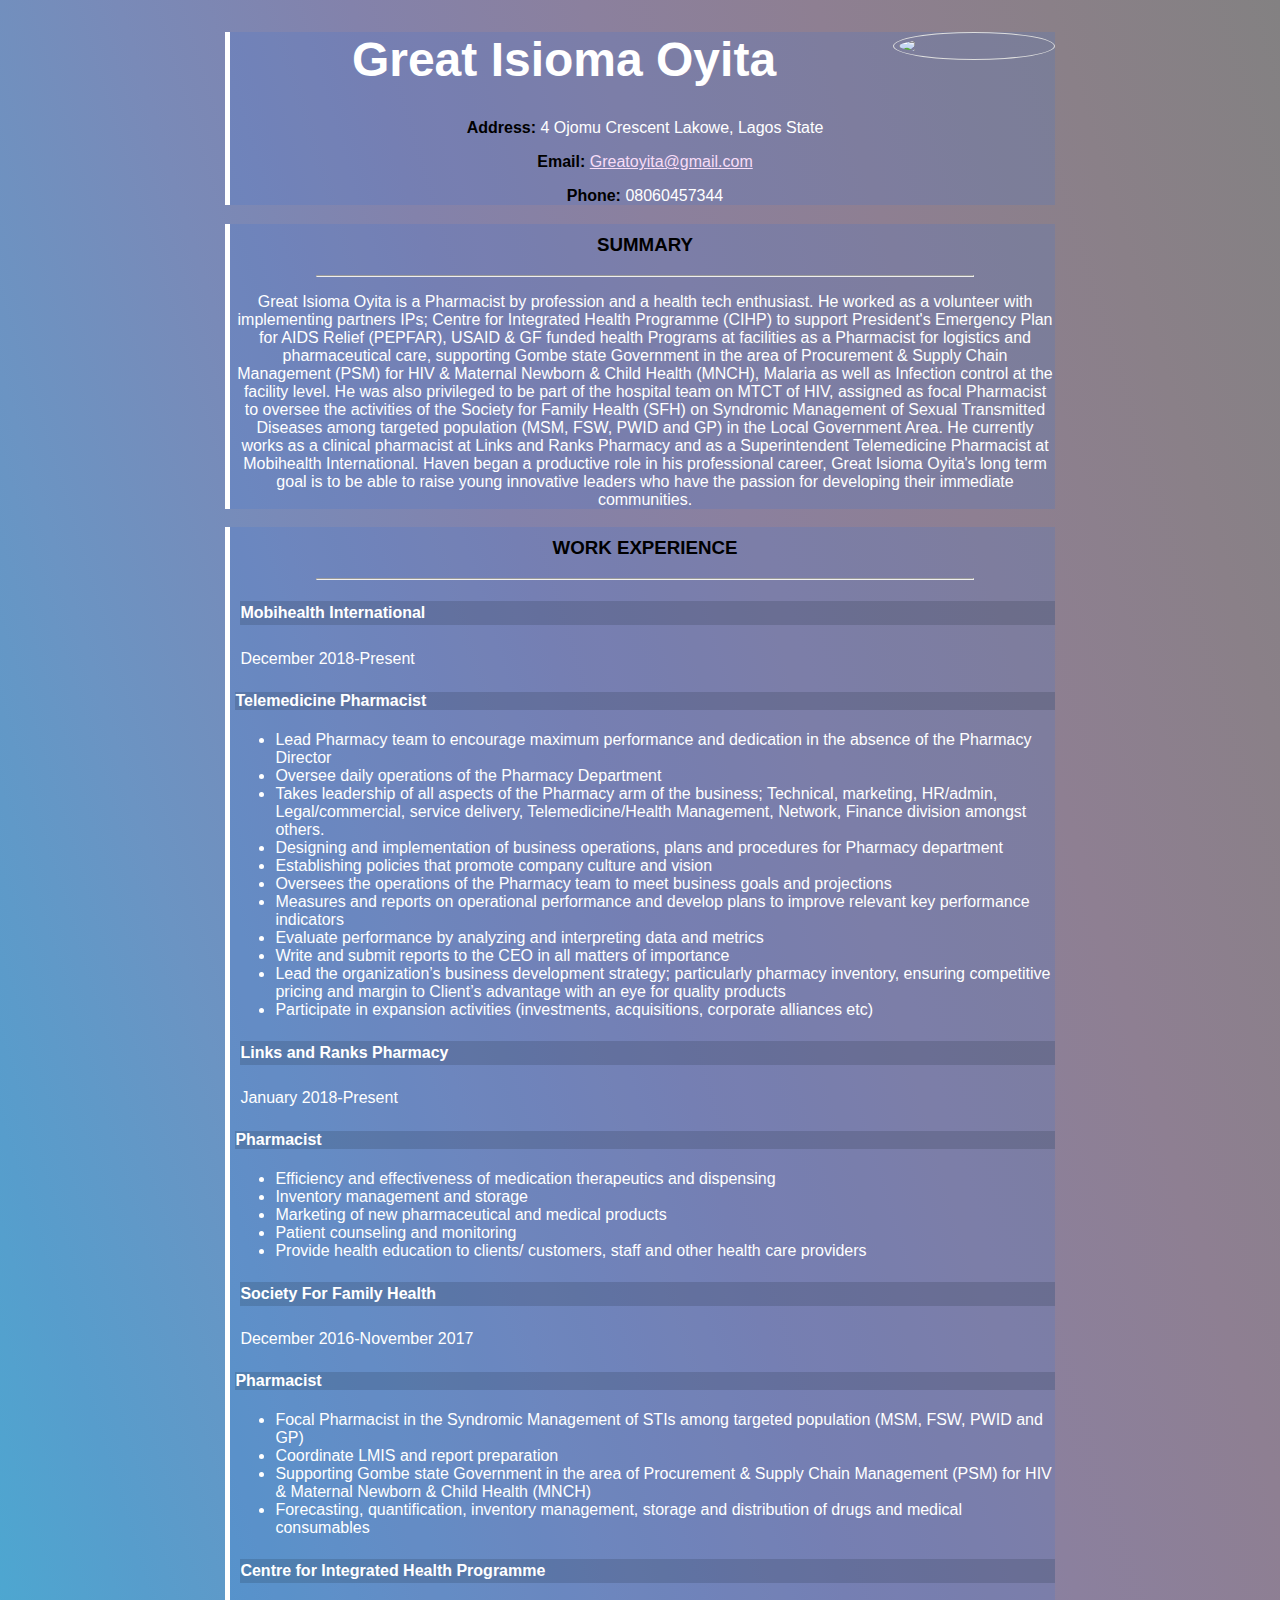
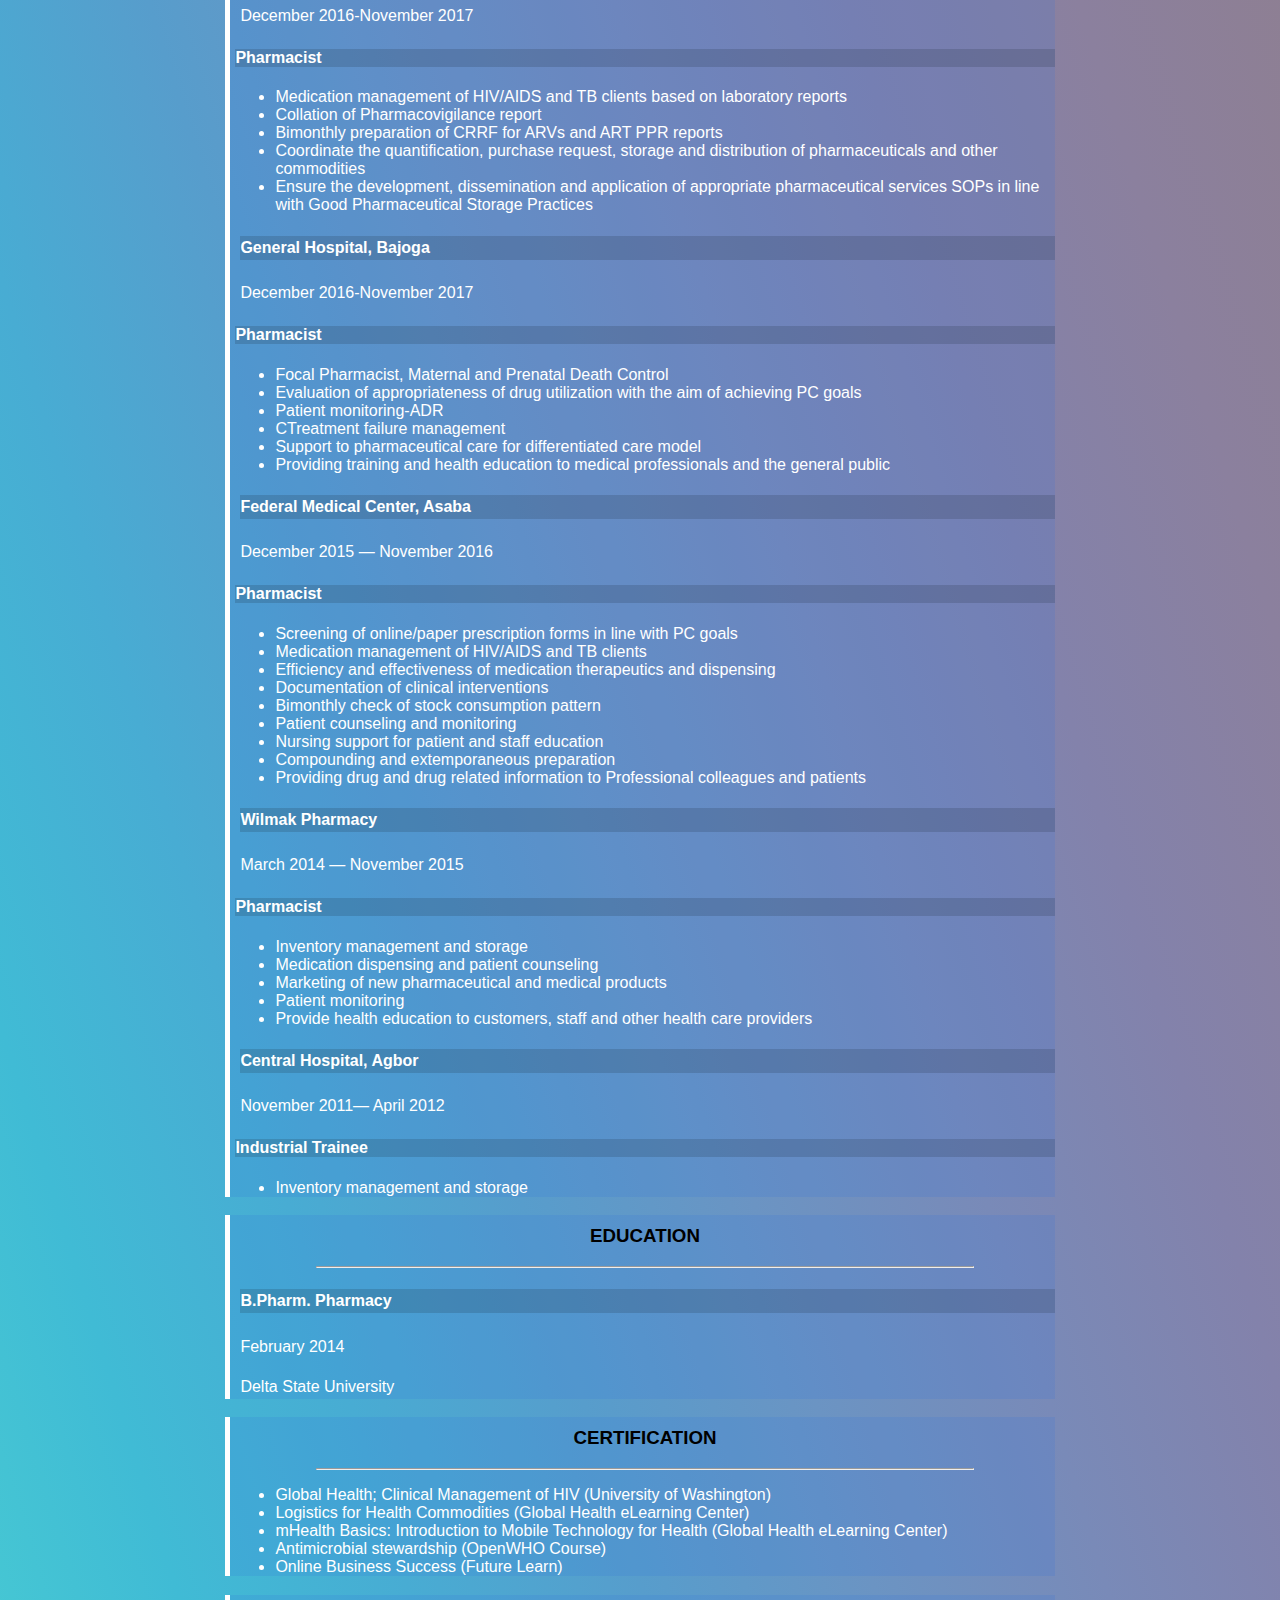
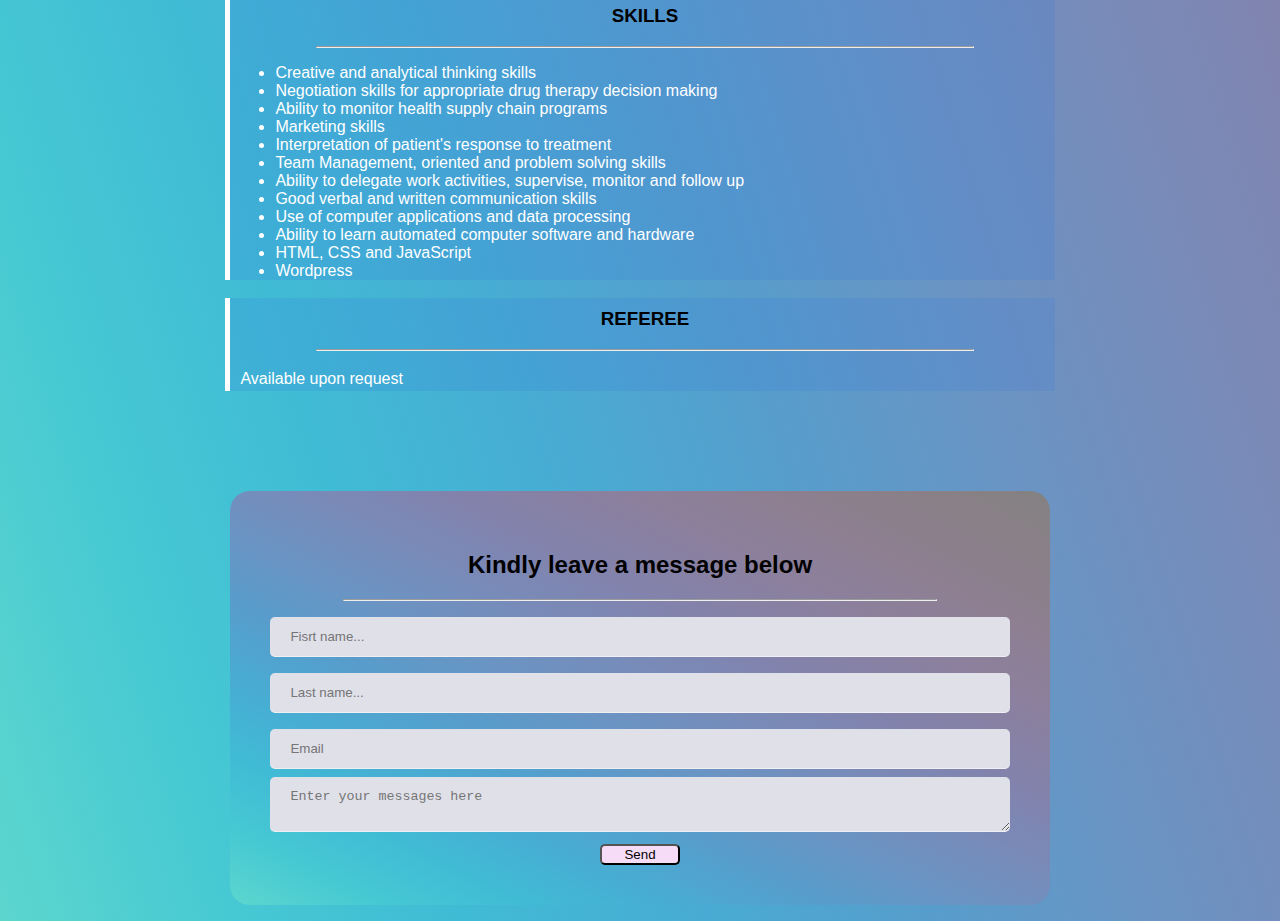
==== index.html @ ba4f35d0 "Rename GreatOyita.html to index.html" ====
<!DOCTYPE html>
<html lang="en">
<head>
    <meta charset="UTF-8">
    <meta name="viewport" content="width=device-width, initial-scale=1.0">
    <meta http-equiv="X-UA-Compatible" content="ie=edge">
    <link rel="stylesheet" href="cv.css">
    <script src="cv.js"></script>
    <title>My Cv</title>
</head>
<body>
    <!-- biodata -->
    <header>
        <div class="container">
            <div class="box-1">
                <img src="https://res.cloudinary.com/tekipharm/image/upload/v1566548403/FBprofilepic_lvegar.jpg">
                <h1>Great Isioma Oyita</h1>
                <p><b>Address:</b> 4 Ojomu Crescent Lakowe, Lagos State</p>
                <p><b>Email:</b> <a href= "mailto:Greatoyita@gmail.com"> Greatoyita@gmail.com</a></p>
                <p><b>Phone:</b> 08060457344</p>
            </div>
        </div>
    </header>
    <!-- summary -->
    <section>
        <div class="container">
            <h3>SUMMARY</h3>
            <hr>
            <div class="box-1">
                <p>Great Isioma Oyita is a Pharmacist by profession and a health tech enthusiast. He worked as a volunteer with implementing partners IPs; Centre for Integrated Health Programme (CIHP) to support President's Emergency Plan for AIDS Relief (PEPFAR), USAID & GF funded health Programs at facilities as a Pharmacist for logistics and pharmaceutical care, supporting Gombe state Government in the area of Procurement & Supply Chain Management (PSM) for HIV & Maternal Newborn & Child Health (MNCH), Malaria as well as Infection control at the facility level. He was also privileged to be part of the hospital team on MTCT of HIV, assigned as focal Pharmacist to oversee the activities of the Society for Family Health (SFH) on Syndromic Management of Sexual Transmitted Diseases among targeted population (MSM, FSW, PWID and GP) in the Local Government Area. He currently works as a clinical pharmacist at Links and Ranks Pharmacy and as a Superintendent Telemedicine Pharmacist at Mobihealth International. 
                Haven began a productive role in his professional career, Great Isioma Oyita's long term goal is to be able to raise young innovative leaders who have the passion for developing their immediate communities.</p>
            </div>
            </div>
    </section>
    <!-- experience -->
    <section>
        <div class="container">
            <h3>WORK EXPERIENCE</h3>
            <hr>
            <div class="box-2">
                <h4>Mobihealth International</h4>
                <p>December 2018-Present</p>
            </div>
            <div class="box-1">
                <h4>Telemedicine Pharmacist</h4>
                <ul>
                    <li>Lead Pharmacy team to encourage maximum performance and dedication in the absence of the Pharmacy Director</li>
                    <li>Oversee daily operations of the Pharmacy Department</li>
                    <li>Takes leadership of all aspects of the Pharmacy arm of the business; Technical, marketing, HR/admin, Legal/commercial, service delivery, Telemedicine/Health Management, Network, Finance division amongst others.</li>
                    <li>Designing and implementation of business operations, plans and procedures for Pharmacy department</li>
                    <li>Establishing policies that promote company culture and vision</li>
                    <li>Oversees the operations of the Pharmacy team to meet business goals and projections</li>
                    <li>Measures and reports on operational performance and develop plans to improve relevant key performance indicators</li>
                    <li>Evaluate performance by analyzing and interpreting data and metrics</li>
                    <li>Write and submit reports to the CEO in all matters of importance</li>
                    <li>Lead the organization’s business development strategy; particularly pharmacy inventory, ensuring competitive pricing and margin to Client’s advantage with an eye for quality products</li>
                    <li>Participate in expansion activities (investments, acquisitions, corporate alliances etc)</li>
                </ul>
            </div>
            <div class="box-2">
                <h4>Links and Ranks Pharmacy</h4>
                <p>January 2018-Present</p>
            </div>
            <div class="box-1">
                <h4>Pharmacist</h4>
                <ul>
                    <li>Efficiency and effectiveness of medication therapeutics and dispensing</li>
                    <li>Inventory management and storage </li>
                    <li>Marketing of new pharmaceutical and medical products</li>
                    <li>Patient counseling and monitoring</li>
                    <li>Provide health education to clients/ customers, staff and other health care providers</li>
                </ul>
            </div>
            <div class="box-2">
                <h4>Society For Family Health</h4>
                <p>December 2016-November 2017</p>
            </div>
            <div class="box-1">
                <h4>Pharmacist</h4>
                <ul>
                    <li>Focal Pharmacist in the Syndromic Management of STIs among targeted population (MSM, FSW, PWID and GP)</li>
                    <li>Coordinate LMIS and report preparation</li> 
                    <li>Supporting Gombe state Government in the area of Procurement & Supply Chain Management (PSM) for HIV & Maternal Newborn & Child Health (MNCH)</li>
                    <li>Forecasting, quantification, inventory management, storage and distribution of drugs and medical consumables</li>
                </ul>
            </div>
            <div class="box-2">
                <h4>Centre for Integrated Health Programme</h4>
                <p>December 2016-November 2017</p>
            </div>
            <div class="box-1">
                <h4>Pharmacist</h4>
                <ul>
                    <li>Medication management of HIV/AIDS and TB clients based on laboratory reports</li>
                    <li>Collation of Pharmacovigilance report</li> 
                    <li>Bimonthly preparation of CRRF for ARVs and ART PPR reports</li>
                    <li>Coordinate the quantification, purchase request, storage and distribution of pharmaceuticals and other commodities</li>
                    <li>Ensure the development, dissemination and application of appropriate pharmaceutical services SOPs in line with Good Pharmaceutical Storage Practices</li>
                </ul>
            </div>
            <div class="box-2">
                <h4>General Hospital, Bajoga</h4>
                <p>December 2016-November 2017</p>
            </div>
            <div class="box-1">
                <h4>Pharmacist</h4>
                <ul>
                    <li>Focal Pharmacist, Maternal and Prenatal Death Control</li>
                    <li>Evaluation of appropriateness of drug utilization with the aim of achieving PC goals</li> 
                    <li>Patient monitoring-ADR</li>
                    <li>CTreatment failure management</li>
                    <li>Support to pharmaceutical care for differentiated care model</li>
                    <li>Providing training and health education to medical professionals and the general public</li>     
                </ul>
            </div>
            <div class="box-2">
                <h4>Federal Medical Center, Asaba</h4>
                <p>December 2015 — November 2016</p>
            </div>
            <div class="box-1">
                <h4>Pharmacist</h4>
                <ul>
                    <li>Screening of online/paper prescription forms in line with PC goals</li>
                    <li>Medication management of HIV/AIDS and TB clients</li> 
                    <li>Efficiency and effectiveness of medication therapeutics and dispensing</li>
                    <li>Documentation of clinical interventions</li>
                    <li>Bimonthly check of stock consumption pattern</li>
                    <li>Patient counseling and monitoring</li>
                    <li>Nursing support for patient and staff education</li>  
                    <li>Compounding and extemporaneous preparation</li> 
                    <li>Providing drug and drug related information to Professional colleagues and patients</li>
                </ul>
            </div>
            <div class="box-2">
                <h4>Wilmak Pharmacy</h4>
                <p>March 2014 — November 2015</p>
            </div>
            <div class="box-1">
                <h4>Pharmacist</h4>
                <ul>
                    <li>Inventory management and storage</li>
                    <li>Medication dispensing and patient counseling</li> 
                    <li>Marketing of new pharmaceutical and medical products</li>
                    <li>Patient monitoring</li>
                    <li>Provide health education to customers, staff and other health care providers</li>
                </ul>
            </div>
            <div class="box-2">
                <h4>Central Hospital, Agbor</h4>
                <p>November 2011— April 2012</p>
            </div>
            <div class="box-1">
                <h4>Industrial Trainee</h4>
                <ul>
                    <li>Inventory management and storage</li>
                </ul>
            </div>
        </div>
    </section>
    <!-- education -->
    <section>
        <div class="container">
            <h3>EDUCATION</h3>
            <hr>
            <div class="box-2">
                <h4>B.Pharm. Pharmacy</h4>
                <p>February 2014</p>
            </div>
            <div class="box-2">
                <p>Delta State University</p>
            </div>
        </div>
    </section>
    <!-- certification -->
    <section>
        <div class="container">
            <h3>CERTIFICATION</h3>
            <hr>
            <div class="box-1">
                <ul>
                    <li>Global Health; Clinical Management of HIV (University of Washington)</li>
                    <li>Logistics for Health Commodities (Global Health eLearning Center)</li>
                    <li>mHealth Basics: Introduction to Mobile Technology for Health (Global Health eLearning Center)</li>
                    <li>Antimicrobial stewardship (OpenWHO Course)</li>
                    <li>Online Business Success (Future Learn)</li>
                </ul>
            </div>
        </div>
    </section>
    <!-- skills -->
    <section>
        <div class="container">
            <h3>SKILLS</h3>
            <hr>
            <div class="box-1">
                <ul>
                    <li>Creative and analytical thinking skills</li>
                    <li>Negotiation skills for appropriate drug therapy decision making</li>
                    <li>Ability to monitor health supply chain programs</li>
                    <li>Marketing skills</li>
                    <li>Interpretation of patient's response to treatment</li>
                    <li>Team Management, oriented and problem solving skills</li>
                    <li>Ability to delegate work activities, supervise, monitor and follow up</li>
                    <li>Good verbal and written communication skills</li>
                    <li>Use of computer applications and data processing</li>
                    <li>Ability to learn automated computer software and hardware</li>
                    <li>HTML, CSS and JavaScript</li>
                    <li>Wordpress</li>
                </ul>
            </div>
        </div>
    </section>
    <!-- referee -->
    <section>
        <div class="container">
            <h3>REFEREE</h3>
            <hr>
            <div class="box-2">
                <p>Available upon request</p>
            </div>
        </div>
    </section>
    <section>
        <div class="wrap">
            <h2>Kindly leave a message below</h2>
            <hr>
        <form name="RegForm" onsubmit="return validation()">
            <input type="text" name="Firstname" pattern=".{4,}" required placeholder="Fisrt name...">
            <input type="text" name="Lastname" pattern=".{4,}" required placeholder="Last name...">
            <input type="email" name="Email" required placeholder="Email">
            <textarea pattern=".{2,}" placeholder="Enter your messages here"></textarea>
            <input type="submit" value="Send">
        </form>
        </div>
    </section>
</body>
</html>
---- cv.css ----
body{
    font-family: 'Lucida Sans', 'Lucida Sans Regular', 'Lucida Grande', 'Lucida Sans Unicode', Geneva, Verdana, sans-serif;
    margin: 1em auto;
    max-width: 80%;
    background-image: linear-gradient(to left bottom, #838182, #8a8088, #8e7f92, #8b809e, #8382ab, #798ab8, #6b94c3, #579dcc, #48acd3, #40bbd5, #47c9d3, #5cd6ce);
}

.container{
    margin: auto;
    width: 80%;
    border-left: #fff solid 5px;
    padding-left: 5px;
    background-color: rgba(50, 115, 220, 0.171);
}
.box-1{
    color: #fff;
}
.box-1 p, h1{
    text-align: center;
}

h3{
    text-align: center;
    padding-top: 10px;
}
hr{
    color: rgba(39, 34, 34, 0.171);
    width: 80%;
}
.box-2{
    color: #fff;
    line-height: 1.5em;
    padding-left: 5px;
}
h4{
    background-color: rgba(25, 33, 44, 0.171);
}
a:hover{
    color: #fff;
}
img {
    border: 1px solid #ddd;
    border-radius: 100%; 
    padding: 5px; 
    width: 150px;
    float: right;
}
h1{
    font-family: 'Franklin Gothic Medium', 'Arial Narrow', Arial, sans-serif;
    font-size: 3em;
}
li{
    font-family: 'Lucida Sans', 'Lucida Sans Regular', 'Lucida Grande', 'Lucida Sans Unicode', Geneva, Verdana, sans-serif;
}
b{
    color: black;
}
/* footer{
    background-image: linear-gradient(to left bottom, #838182, #8a8088, #8e7f92, #8b809e, #8382ab, #798ab8, #6b94c3, #579dcc, #48acd3, #40bbd5, #47c9d3, #5cd6ce);
} */
.wrap{
    max-width: 80%;
    border-radius: 20px;
    margin: auto;
    background: linear-gradient(to left bottom, #838182, #8a8088, #8e7f92, #8b809e, #8382ab, #798ab8, #6b94c3, #579dcc, #48acd3, #40bbd5, #47c9d3, #5cd6ce);
    box-sizing: border-box;
    padding: 40px;
    margin-top: 100px;
    text-align: center;
    overflow: hidden;
}
input[type=text] {
    width: 100%;
    padding: 12px 20px;
    margin: 8px 0;
    box-sizing: border-box;
    outline: none;
    border: none;
    border-bottom: 1px dotted#fff;
    border-radius: 5px;
    background-color: #e0e0e9;
  }

  input[type=email] {
    width: 100%;
    padding: 12px 20px;
    margin: 8px 0;
    box-sizing: border-box;
    outline: none;
    border: none;
    border-bottom: 1px dotted#fff;
    border-radius: 5px;
    background-color: #e0e0e9;
}
textarea{
    width: 100%;
    padding: 12px 20px;
    margin: 0px 0;
    box-sizing: border-box;
    outline: none;
    border: none;
    border-bottom: 1px dotted#fff;
    border-radius: 5px;
    background-color: #e0e0e9;
}
input[type=submit] {
    background-color: #f7dcf7;
    width: 80px;
    border-radius: 5px;
    margin-top: 8px;
}
input:hover[type=submit] {
    background-color: #48acd3;
}
a{
    color: #f7dcf7;
}
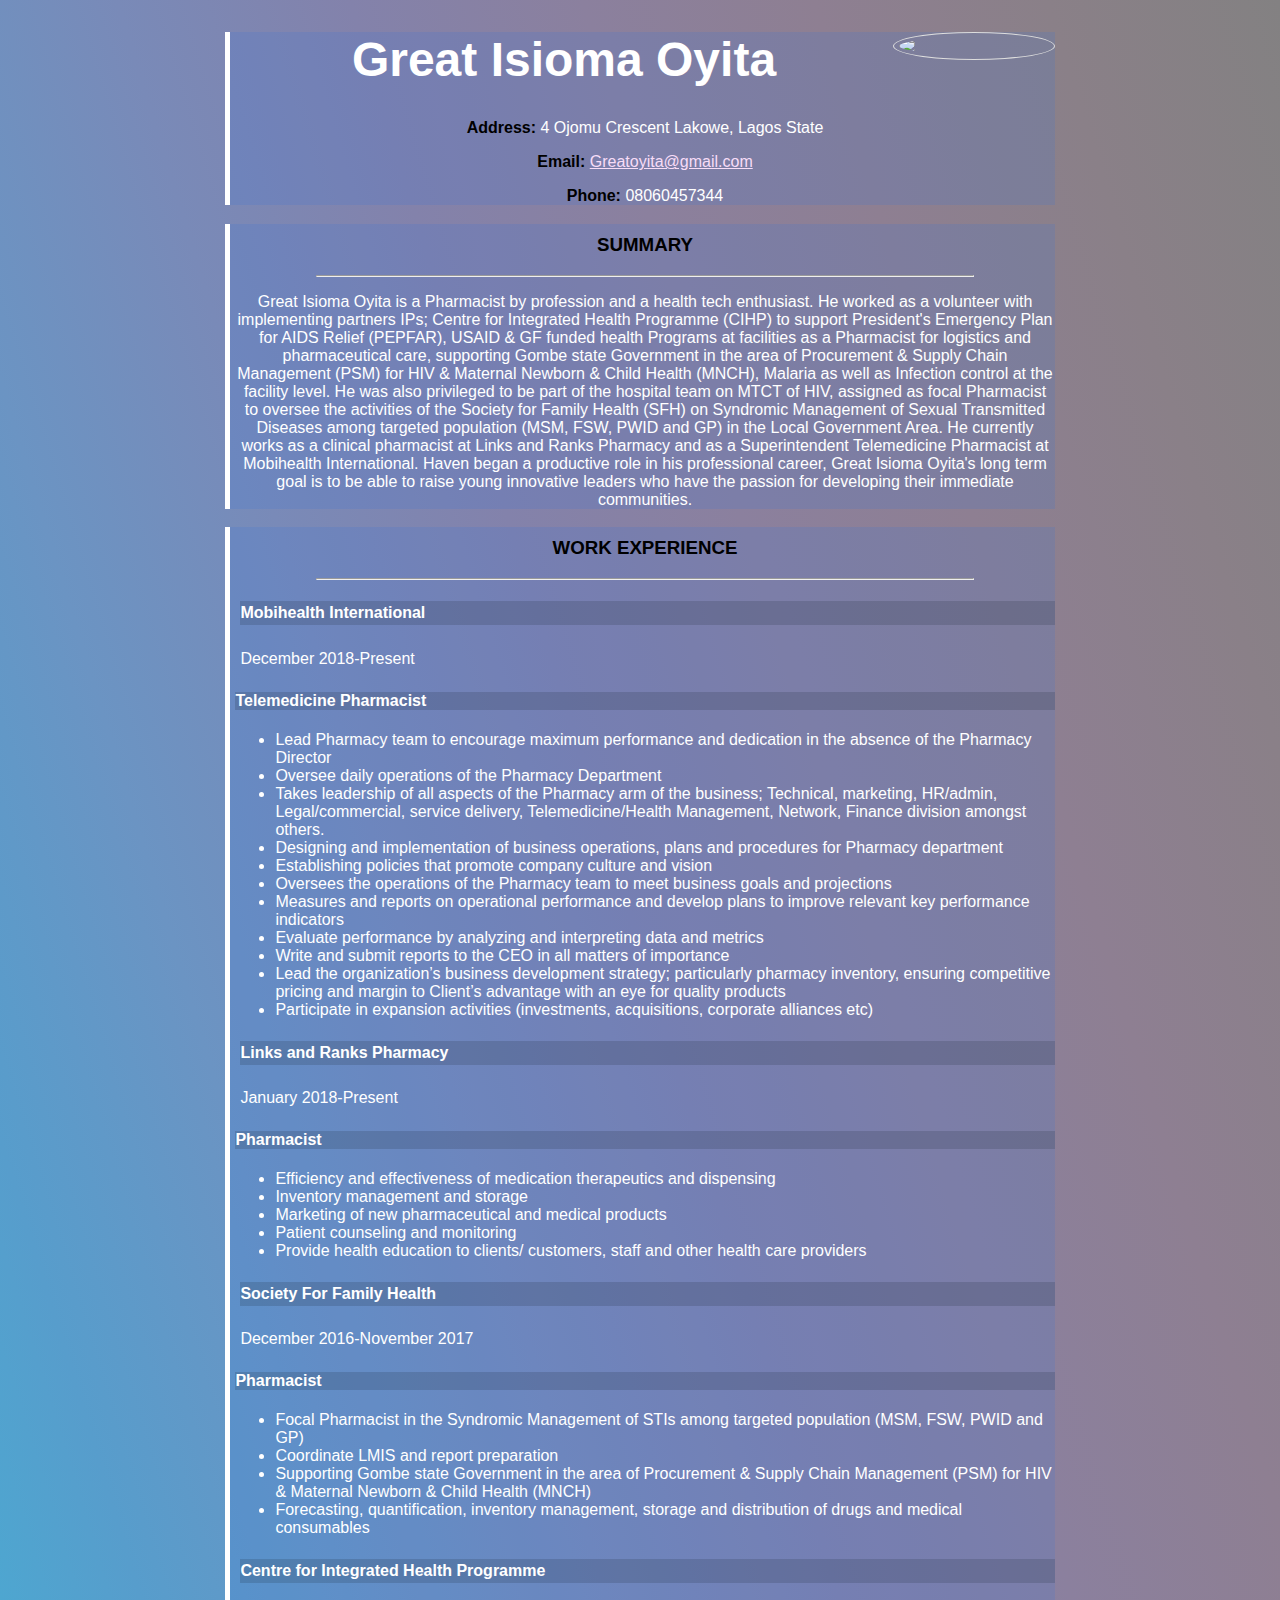
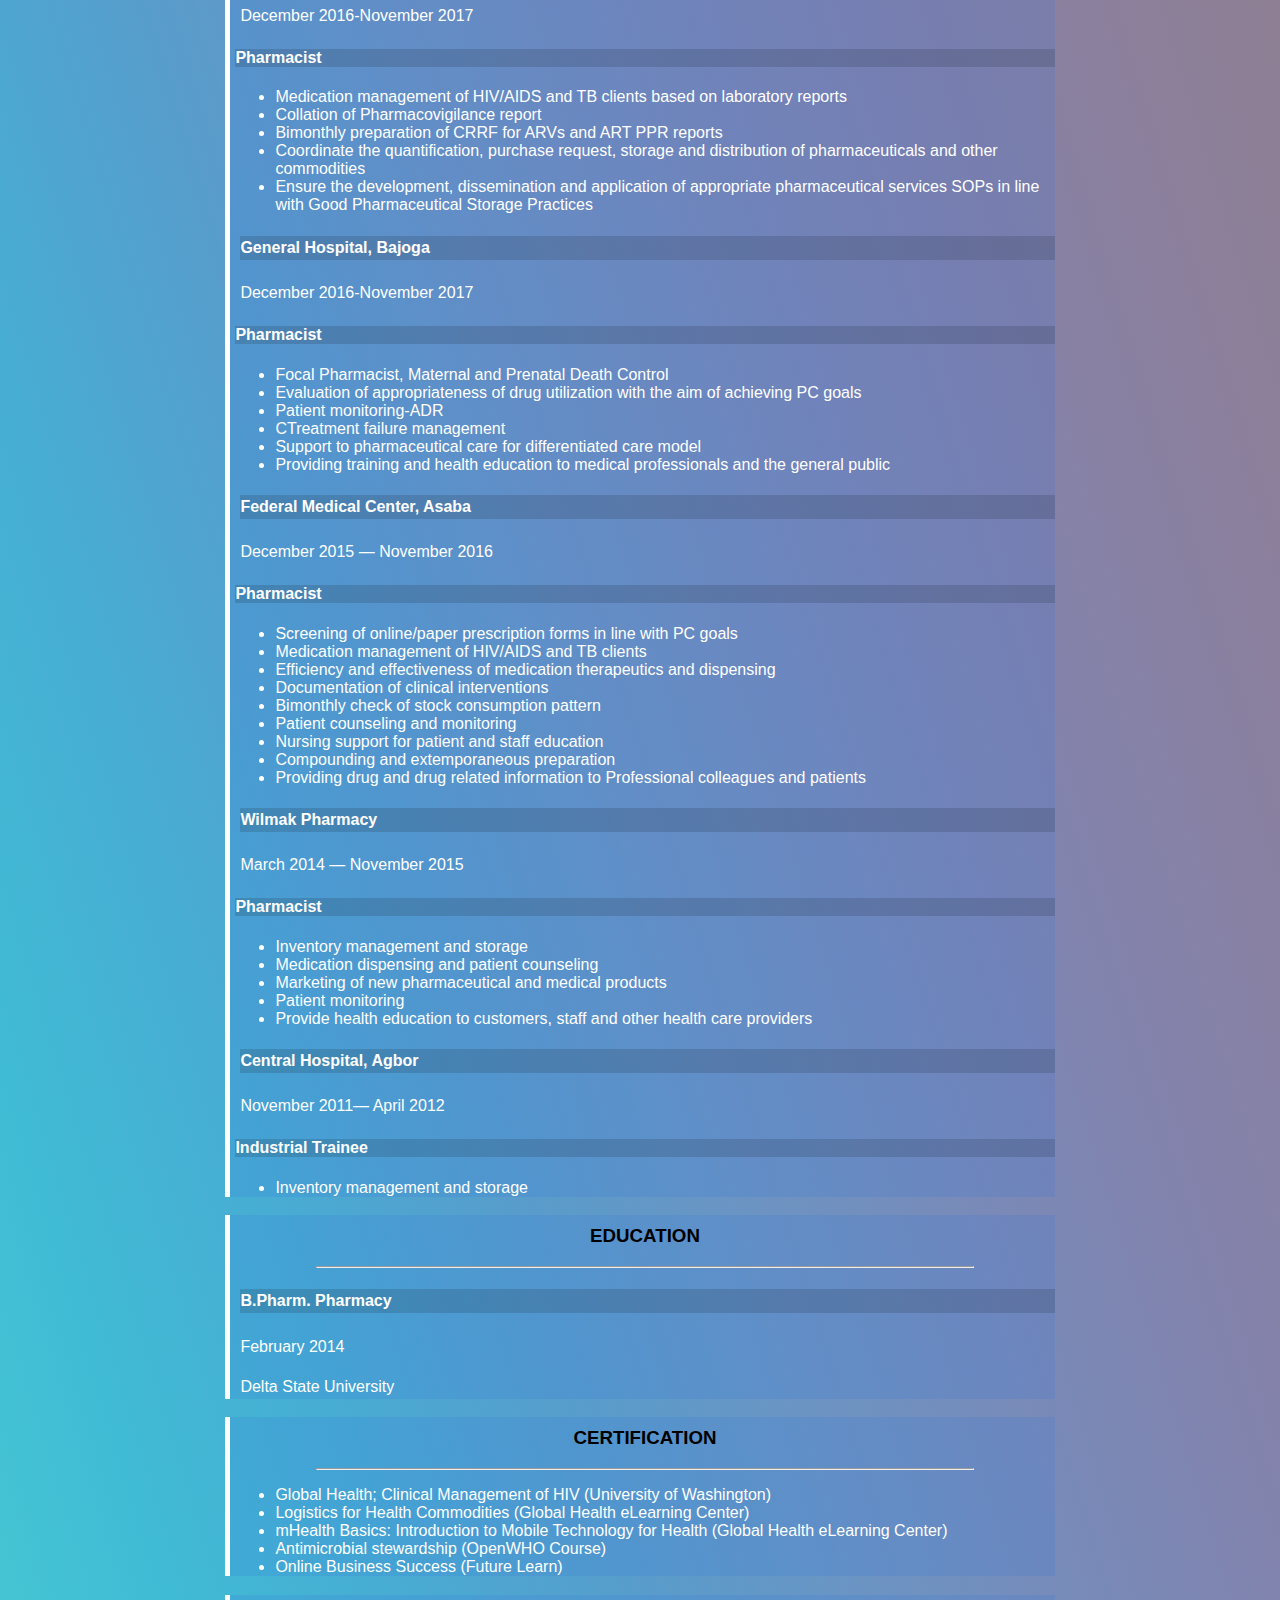
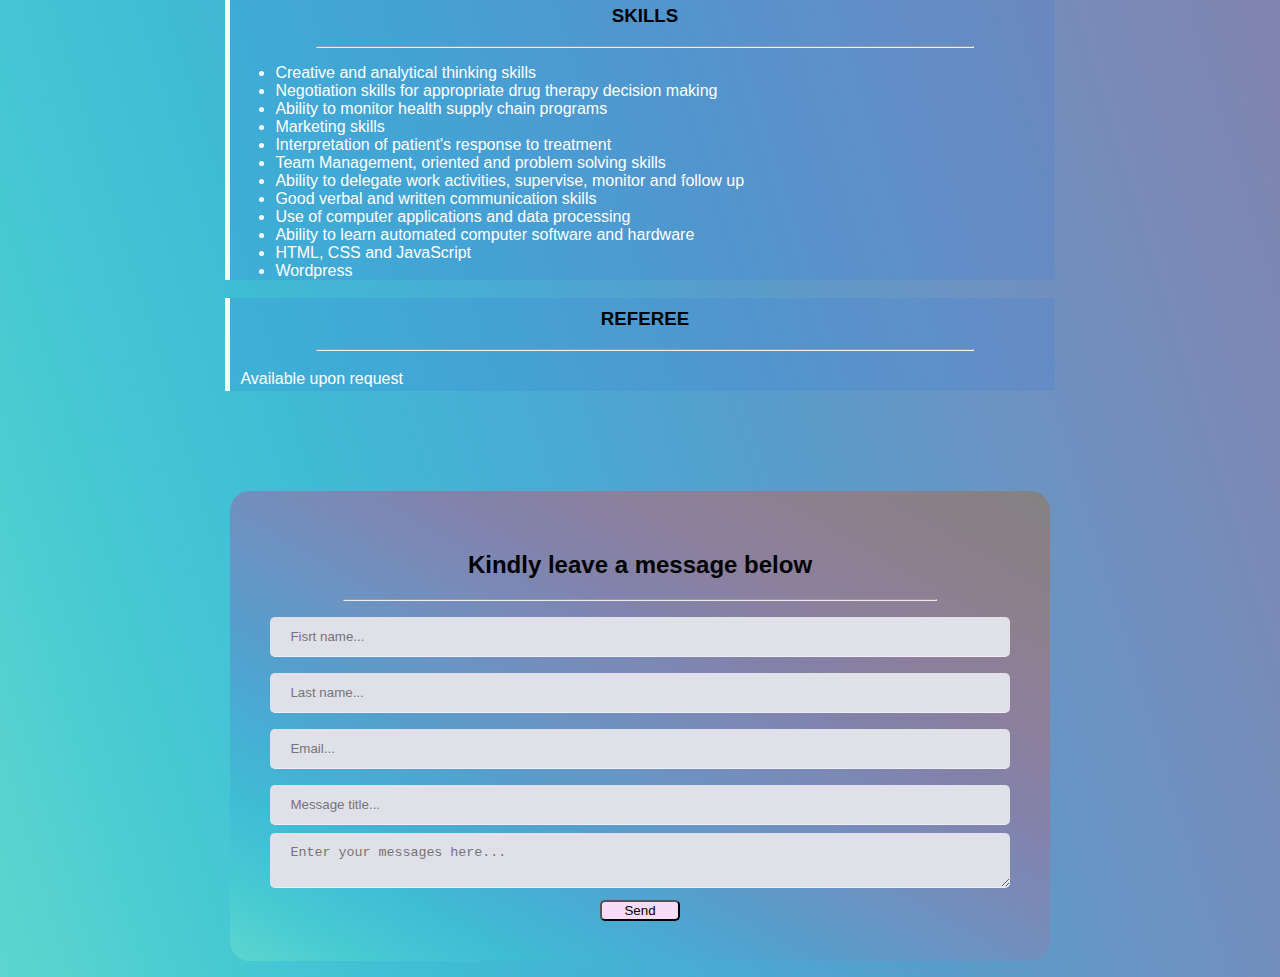
==== commit b0a6b734: "Add files via upload" ====
--- a/index.html
+++ b/index.html
@@ -227,11 +227,12 @@
         <form name="RegForm" onsubmit="return validation()">
             <input type="text" name="Firstname" pattern=".{4,}" required placeholder="Fisrt name...">
             <input type="text" name="Lastname" pattern=".{4,}" required placeholder="Last name...">
-            <input type="email" name="Email" required placeholder="Email">
-            <textarea pattern=".{2,}" placeholder="Enter your messages here"></textarea>
+            <input type="email" name="Email" required placeholder="Email...">
+            <input type="title" name="Title" placeholder="Message title...">
+            <textarea pattern=".{2,}" placeholder="Enter your messages here..."></textarea>
             <input type="submit" value="Send">
         </form>
         </div>
     </section>
 </body>
-</html>
+</html>--- a/cv.css
+++ b/cv.css
@@ -103,6 +103,17 @@
     border-radius: 5px;
     background-color: #e0e0e9;
 }
+input[type=title] {
+    width: 100%;
+    padding: 12px 20px;
+    margin: 8px 0;
+    box-sizing: border-box;
+    outline: none;
+    border: none;
+    border-bottom: 1px dotted#fff;
+    border-radius: 5px;
+    background-color: #e0e0e9;
+  }
 input[type=submit] {
     background-color: #f7dcf7;
     width: 80px;
